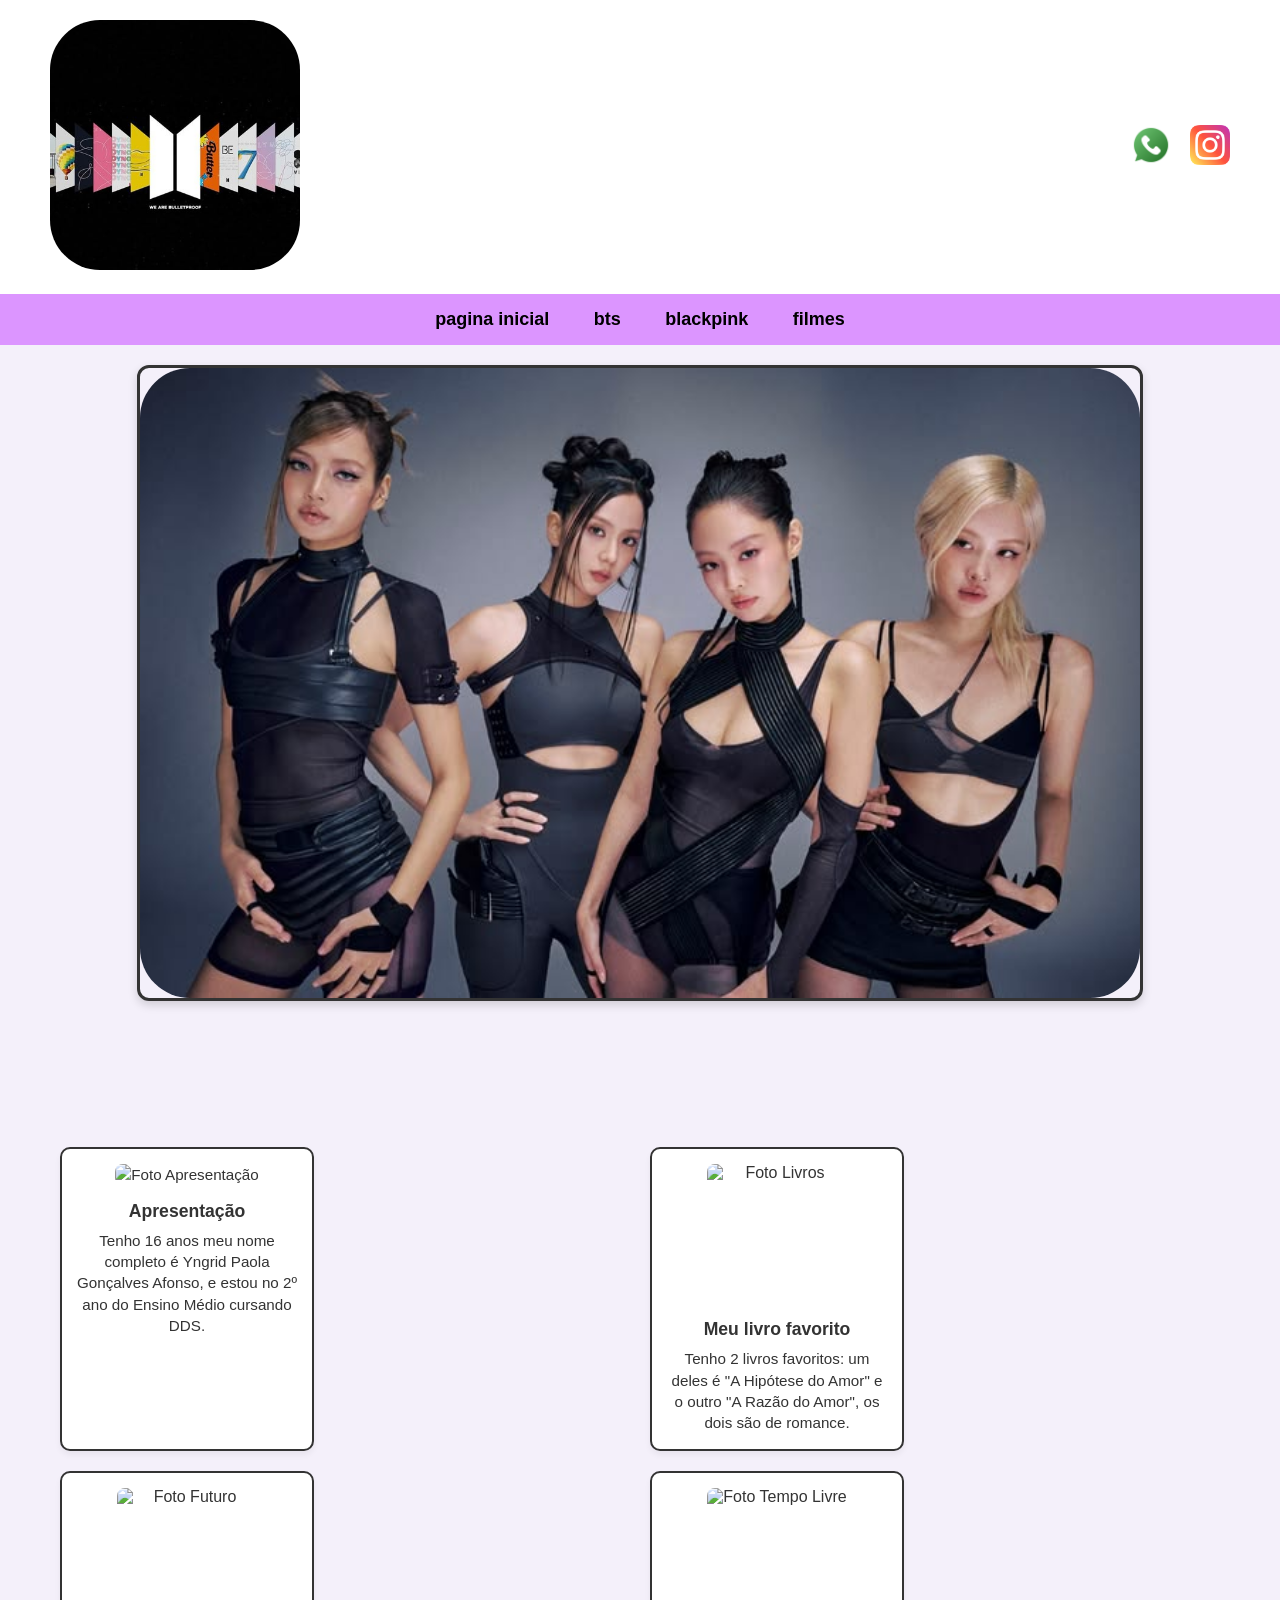
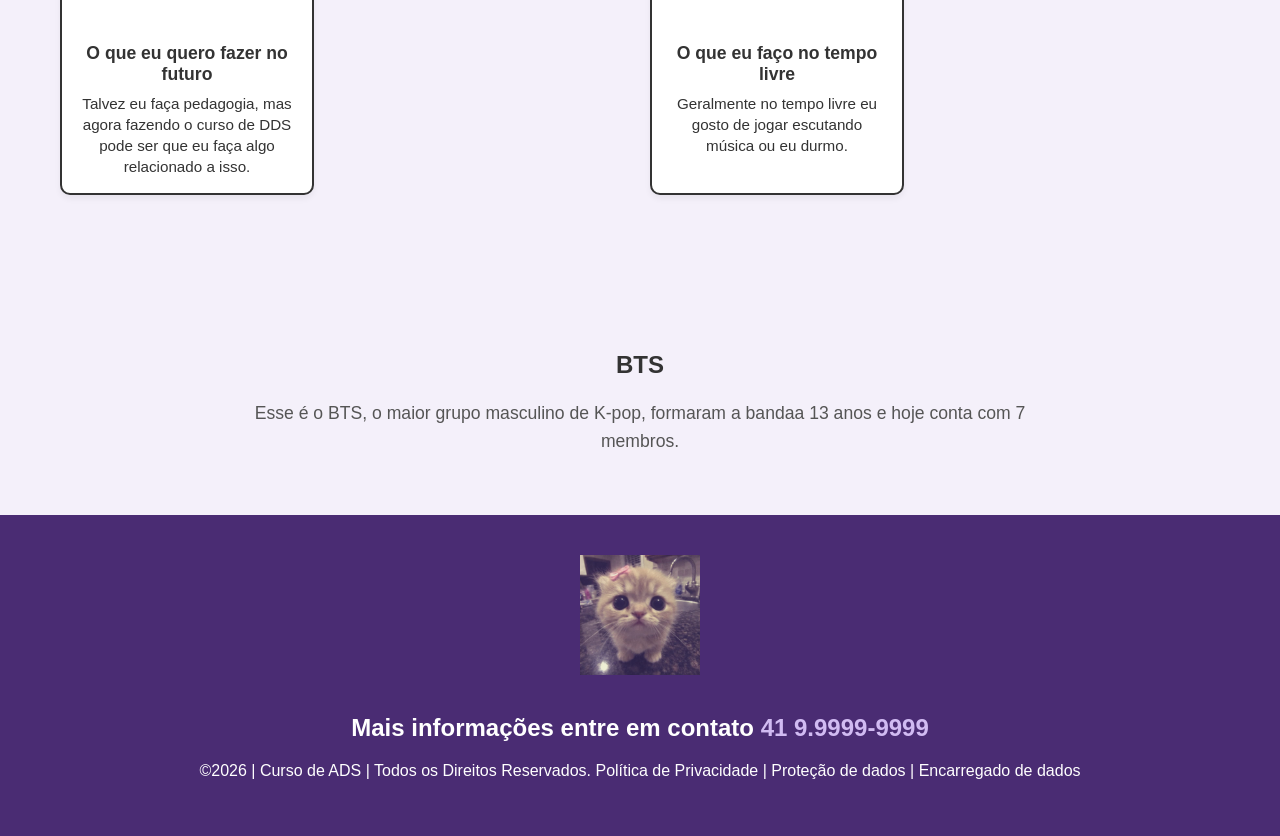
==== blackpink.html @ 5ddda4e1 "27" ====
<!DOCTYPE html>
<html lang="pt-br">
<head>
<meta charset="UTF-8">
<meta name="viewport" content="width=device-width, initial-scale=1.0">
<title>Blackpink | Nossa Escola</title>
<link rel="stylesheet" href="style.css">
</head>
<body>
<!--header é a parte do cabeçalho do site, é o topo da página-->
<header class="cabecalho-itens">
<div class="banner-foto-container">
      <img class="foto-pessoal" src="BTS Disc.jpeg" alt="Foto pessoal"> 
    </div>
<div class="sociais">
<img class="sociais" src="whatsapp.png" alt="Meu whatsapp">
<img class="sociais" src="instagram.png" alt="Meu instagram">
</div>
</header>
<!--Seção banner 1 é a parte do paragrafo 1 da página-->
<!DOCTYPE html>
<html lang="pt-BR">
<head>
  <meta charset="UTF-8">
  <meta name="viewport" content="width=device-width, initial-scale=1.0">
  <title>Banner com Flexbox</title>
 
  
</head>
<body>


  <nav class="menu-navegacao">
  <ul>
  <li><a href="index.html">pagina inicial</a></li>
  <li><a href="bts.html">bts</a></li>
  <li><a href="blackpink.html">blackpink</a></li>
  <li><a href="filmes.html">filmes</a></li>
</ul>
</nav>


<section class="banner3"> 
  <div class="banner-foto-container"> 
    <img class="foto-pessoal" src="963559282794648364.jfif" alt="Foto blackpink"> 
  </div>
</section>
</ul>
</nav>

<section class="apresentacao_blackpink">
  <div class="estudantes-grid">
    
    <!-- Quadrado 1 -->
    <div class="estudante-div">
      <p>
      <img src="sua-imagem1.jpg" alt="Foto Apresentação" class="estudante-img">
      <div class="estudante-texto">
        <h3 class="estudante-nome">Apresentação</h3>
        <p>Tenho 16 anos meu nome completo é Yngrid Paola Gonçalves Afonso, e estou no 2º ano do Ensino Médio cursando DDS.</p>
        </p>
      </div>
    </div>

    <!-- Quadrado 2 -->
    <div class="estudante-div">
      <img src="sua-imagem2.jpg" alt="Foto Livros" class="estudante-img">
      <div class="estudante-texto">
        <h3 class="estudante-nome">Meu livro favorito</h3>
        <p>Tenho 2 livros favoritos: um deles é "A Hipótese do Amor" e o outro "A Razão do Amor", os dois são de romance.</p>
      </div>
    </div>

    <!-- Quadrado 3 -->
    <div class="estudante-div">
      <img src="sua-imagem3.jpg" alt="Foto Futuro" class="estudante-img">
      <div class="estudante-texto">
        <h3 class="estudante-nome">O que eu quero fazer no futuro</h3>
        <p>Talvez eu faça pedagogia, mas agora fazendo o curso de DDS pode ser que eu faça algo relacionado a isso.</p>
      </div>
    </div>

    <!-- Quadrado 4 -->
    <div class="estudante-div">
      <img src="sua-imagem4.jpg" alt="Foto Tempo Livre" class="estudante-img">
      <div class="estudante-texto">
        <h3 class="estudante-nome">O que eu faço no tempo livre</h3>
        <p>Geralmente no tempo livre eu gosto de jogar escutando música ou eu durmo.</p>
      </div>
    </div>

  </div>
</section>

<!-- Texto abaixo do Banner -->
<div class="conteudo-texto">
  <h2>BTS</h2>
  <p>Esse é o BTS, o maior grupo masculino de K-pop, formaram a bandaa 13 anos e hoje conta com 7 membros. </p>
</div>


<footer class="escola">
<img class="logo_rodape" src="couquette kitty _3.jfif" alt="Logo da Escola">
<h2 class="escola-título">Mais informações entre em contato<a class="link"

href="https://wa.me/5541999999999"> 41 9.9999-9999 </a></h2>
<p></p>
<p>©2026 | Curso de ADS | Todos os Direitos Reservados.
Política de Privacidade | Proteção de dados | Encarregado de dados</p>
<p> </p>
</footer>
</body>
</html>
---- style.css ----
*/* Configurações Gerais e Cor de Fundo */
body {
    font-family: Arial, sans-serif;
    margin: 0;
    padding: 0;
    background-color: #f4f0fa; /* Cor de fundo suave (tom pastel/lilás) */
    color: #333333;
}

/* Cabeçalho */
.cabecalho-itens {
    display: flex;
    justify-content: space-between;
    align-items: center;
    padding: 20px 50px;
    background-color: #ffffff;
    box-shadow: 0 2px 5px rgba(0,0,0,0.1);
}

.sociais img {
    width: 40px;
    height: auto;
    margin-left: 15px;
}

.menu-navegacao {
    background-color: #DC95FF;
    padding: 15px;
    text-align: center;
}

.menu-navegacao ul {
    list-style: none;
    margin: 0;
    padding: 0;
}

.menu-navegacao li {
    display: inline-block;
    margin: 0 20px;
}

.menu-navegacao a {
    color: rgb(0, 0, 0);
    text-decoration: none;
    font-size: 18px;
    font-weight: bold;
    transition: 0.3s;
}

.menu-navegacao a:hover {
    color: #fffde9;
}

/* 1. Banner Principal (Foto de um lado, texto do outro) */
.banner1 {
    display: flex;
    align-items: center;
    justify-content: center;
    gap: 40px; /* Espaço entre a foto e o texto */
    padding: 60px 50px;
    background-color: #e8def8; /* Fundo ligeiramente diferente para destacar o banner */
}

.foto-pessoal {
    width: 250px;
    height: 250px;
    border-radius: 50px; /* Bordas arredondadas na foto */
    object-fit: cover;
}

.banner-texto {
    max-width: 500px;
}

/* Títulos das Seções */
.titulo_site {
    text-align: center;
    margin-top: 50px;
    color: #4a2c73;
}

/* Início do Banner*/

 /* Seu código existente acima... */

/* Adicione o bloco abaixo no final do arquivo: */
  .banner2 {
      margin: 0;
      padding: 20px;
      box-sizing: border-box;
    }

    .banner2 .banner-foto-container {
      width: 90%;
      max-width: 1000px;
      height: 70vh;
      margin: 0 auto;
      overflow: hidden;
      border: 3px solid #333;
      border-radius: 12px;
      box-shadow: 0 4px 10px rgba(0, 0, 0, 0.15);
    }

    .banner2 .foto-pessoal {
      width: 100%;
      height: 100%;
      object-fit: cover;
      object-position: center;
      display: block;
    }

    .conteudo-texto {
  max-width: 800px; /* Limita a largura para o texto não ficar espalhado demais */
  margin: 30px auto; /* Dá 30px de espaço acima/abaixo e centraliza na tela */
  padding: 0 20px; /* Evita que o texto encoste nas bordas em telas de celular */
  text-align: center; /* Centraliza o texto (opcional, mude para 'left' se preferir alinhado à esquerda) */
}

.conteudo-texto h3 {
  font-size: 1.8rem; /* Tamanho do título */
  margin-bottom: 10px;
  color: #333;
}

.conteudo-texto p {
  font-size: 1.1rem; /* Tamanho de texto agradável para leitura */
  line-height: 1.6; /* Espaçamento entre as linhas */
  color: #555;
}





.banner3 {
      margin: 0;
      padding: 20px;
      box-sizing: border-box;
    }

    .banner3 .banner-foto-container {
      width: 90%;
      max-width: 1000px;
      height: 70vh;
      margin: 0 auto;
      overflow: hidden;
      border: 3px solid #333;
      border-radius: 12px;
      box-shadow: 0 4px 10px rgba(0, 0, 0, 0.15);
    }

    .banner3 .foto-pessoal {
      width: 100%;
      height: 100%;
      object-fit: cover;
      object-position: center;
      display: block;
    }

    .conteudo-texto {
  max-width: 800px; /* Limita a largura para o texto não ficar espalhado demais */
  margin: 30px auto; /* Dá 30px de espaço acima/abaixo e centraliza na tela */
  padding: 0 20px; /* Evita que o texto encoste nas bordas em telas de celular */
  text-align: center; /* Centraliza o texto (opcional, mude para 'left' se preferir alinhado à esquerda) */
}

.conteudo-texto h3 {
  font-size: 1.8rem; /* Tamanho do título */
  margin-bottom: 10px;
  color: #333;
}

.conteudo-texto p {
  font-size: 1.1rem; /* Tamanho de texto agradável para leitura */
  line-height: 1.6; /* Espaçamento entre as linhas */
  color: #555;
}


.apresentacao_bts {
  padding: 20px;
  max-width: 1200px;
  margin: 0 auto;
  min-height: 100vh; /* Faz a seção ocupar a altura inteira da tela */
  display: flex;
  flex-direction: column;
  justify-content: center; /* Centraliza na vertical */
  align-items: center; /* Centraliza na horizontal */
}

/* Cria a grade de 2 colunas */
.apresentacao_bts .estudantes-grid {
  display: grid;
  grid-template-columns: 1fr 1fr;
  gap: 20px;
}

/* Estilo do cartão de cada bloco */
.apresentacao_bts .estudante-div {
  display: flex;
  align-items: center;
  gap: 15px;
  padding: 15px;
  border: 2px solid #333;
  border-radius: 10px;
  background-color: #fff;
}

/* Ajuste das imagens */
.apresentacao_bts .estudante-img {
  width: 150px;  /* Aumentado de 100px para 150px */
  height: 150px; /* Aumentado de 100px para 150px */
  object-fit: cover;
  border-radius: 8px;
  flex-shrink: 0; /* Garante que a imagem não seja esmagada pelo texto */
}

/* Ajuste dos textos */
.apresentacao_bts .estudante-texto {
  flex: 1;
}

.apresentacao_bts .estudante-nome {
  margin: 0 0 8px 0;
  font-size: 1.1rem;
}

.apresentacao_bts .estudante-div p {
  margin: 0;
  font-size: 0.95rem;
  line-height: 1.4;
}

/* Faz o 7º bloco ocupar o centro na parte de baixo */
.apresentacao_bts .bloco-inferior {
  grid-column: 1 / -1;
  max-width: 600px;
  margin: 0 auto;
  width: 100%;
}

/* Container principal: centraliza tudo no meio da tela */
.apresentacao_blackpink {
  padding: 20px;
  max-width: 1200px;
  margin: 0 auto;
  min-height: 100vh;
  display: flex;
  justify-content: center;
  align-items: center;
  box-sizing: border-box;
}

/* Grade de 2 colunas */
.apresentacao_blackpink .estudantes-grid {
  display: grid;
  grid-template-columns: 1fr 1fr;
  gap: 20px;
  width: 100%;
}

/* Estilo do cartão de cada bloco */
.apresentacao_blackpink .estudante-div {
  display: flex;
  align-items: center;
  gap: 15px;
  padding: 15px;
  border: 2px solid #333;
  border-radius: 10px;
  background-color: #fff;
}

/* Ajuste da imagem (lado esquerdo) */
.apresentacao_blackpink .estudante-img {
  width: 140px;
  height: 140px;
  object-fit: cover;
  border-radius: 8px;
  flex-shrink: 0;
}

/* Ajuste do texto (lado direito) */
.apresentacao_blackpink .estudante-texto {
  flex: 1;
}

.apresentacao_blackpink .estudante-nome {
  margin: 0 0 8px 0;
  font-size: 1.1rem;
}

.apresentacao_blackpink .estudante-div p {
  margin: 0;
  font-size: 0.95rem;
  line-height: 1.4;
}

/* 2. Seção de Músicas (Um do lado do outro, texto embaixo da foto) */
/* Alinha os blocos (cards) um do lado do outro */
.estudantes_todos {
    display: flex;
    flex-direction: row; 
    flex-wrap: wrap; 
    justify-content: center;
    gap: 30px; 
    padding: 20px;
}

/* Mantém o texto embaixo da imagem dentro de cada bloco */
.estudante-div {
    display: flex;
    flex-direction: column; 
    align-items: center; 
    text-align: center;
    background-color: #ffffff;
    padding: 20px;
    border-radius: 12px;
    width: 220px; 
    box-shadow: 0 4px 6px rgba(0,0,0,0.05);
}

.titulo_video{
    font-family: 'Segoe UI', Tahoma, Geneva, Verdana, sans-serif;
    font-size: 50px;
    font-weight: bold;
    color: #4a2c73;
    text-align: center;
    margin-bottom: 15px;
}

.container-video{
    width: 100%;
    height: auto;
    display: flex;
    flex-direction: column;
    align-items: center;
    justify-content: center;
    margin-top: 40px;
    margin-bottom: 20px;
    max-width: 100%;
}


.estudante-imagem {
    border-radius: 8px;
    height: 200px;
    object-fit: cover;
}

/* 3. Seção Minha Vida (Textos um do lado do outro) */
.essa_sou_eu .estudantes_todos {
    display: flex;
    flex-wrap: wrap;
    justify-content: center;
    gap: 25px;
    padding: 20px 50px;
}

.essa_sou_eu .estudante-div {
    flex: 1;
    min-width: 200px; /* Impede que fiquem esmagados em telas menores */
    max-width: 280px;
    background-color: #ffffff;
    padding: 25px;
    border-radius: 12px;
    box-shadow: 0 4px 6px rgba(0,0,0,0.05);
}

/* Rodapé */
.escola {
    text-align: center;
    padding: 40px 20px;
    margin-top: 60px;
    background-color: #4a2c73;
    color: #ffffff;
}

.escola .link {
    color: #d1bbf2;
    text-decoration: none;
    font-weight: bold;
}

.logo_rodape {
    width: 120px;
    height: auto;
    margin-bottom: 15px;
}
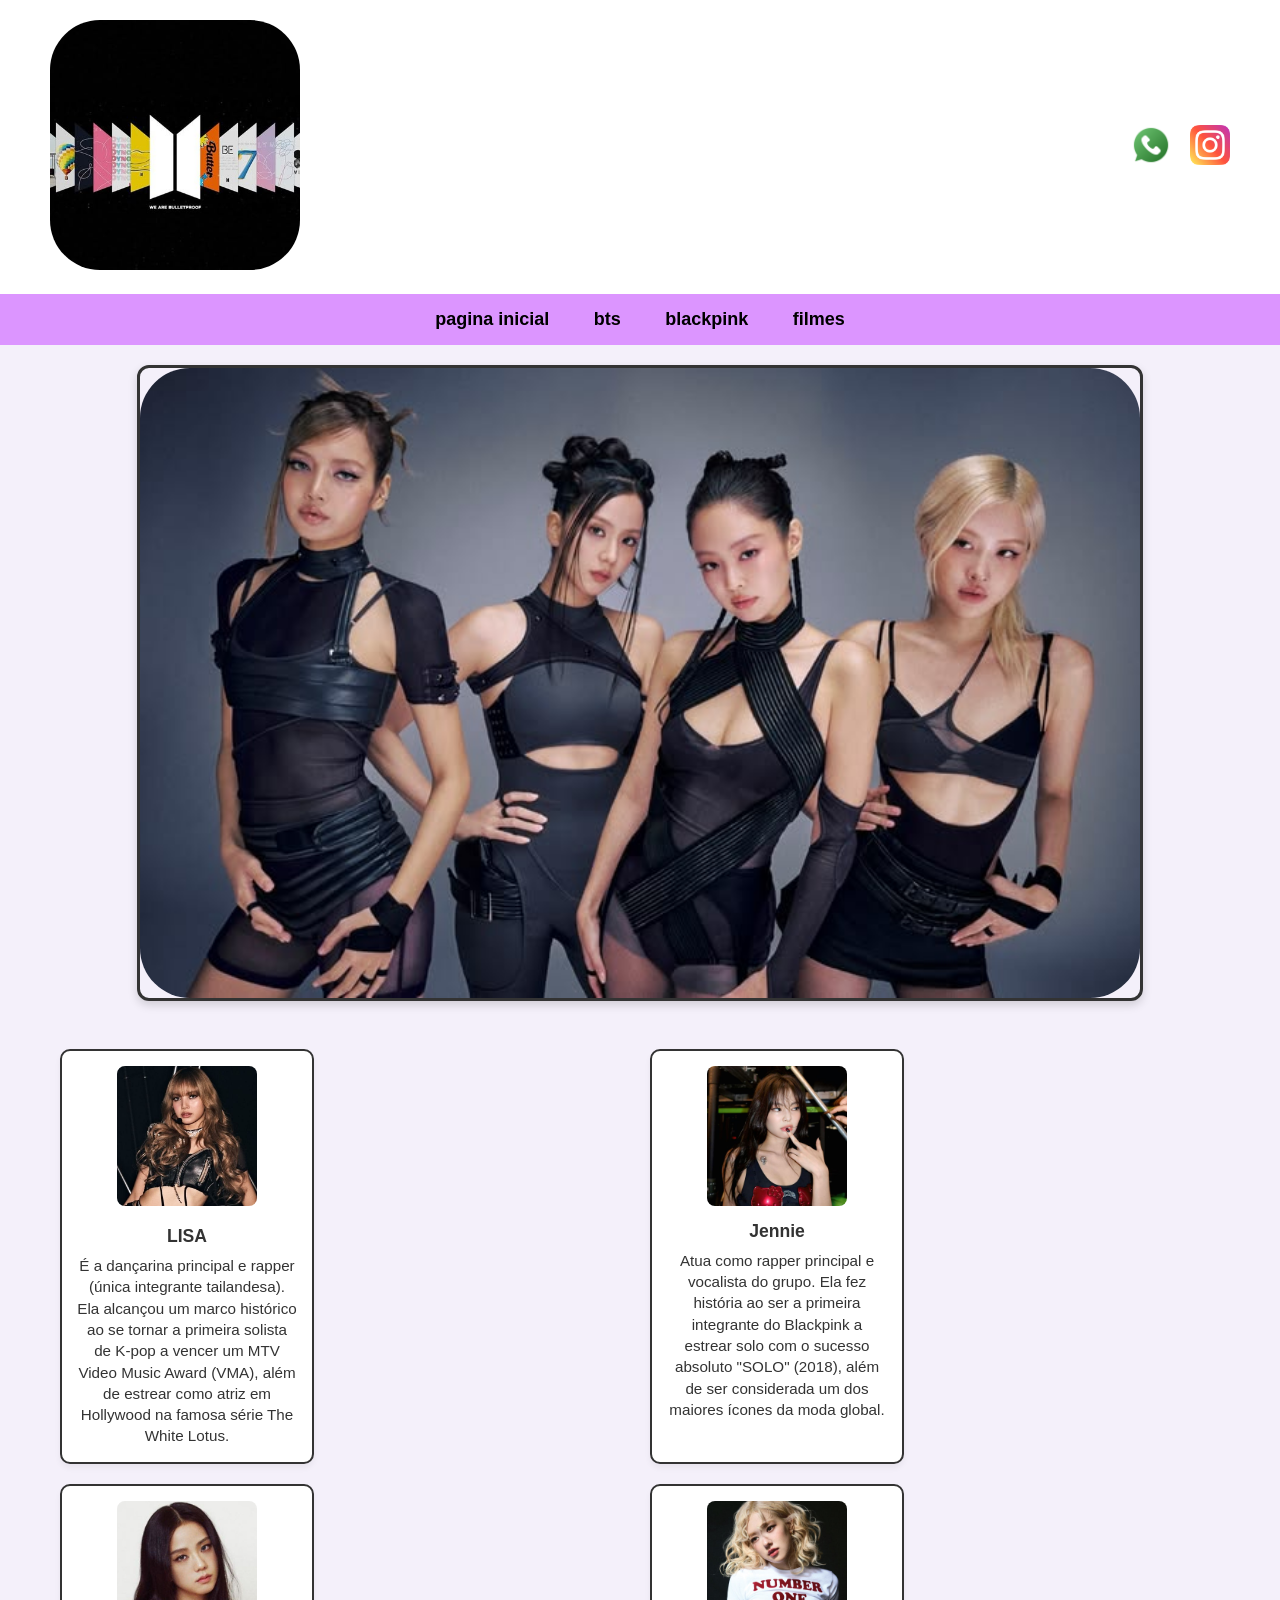
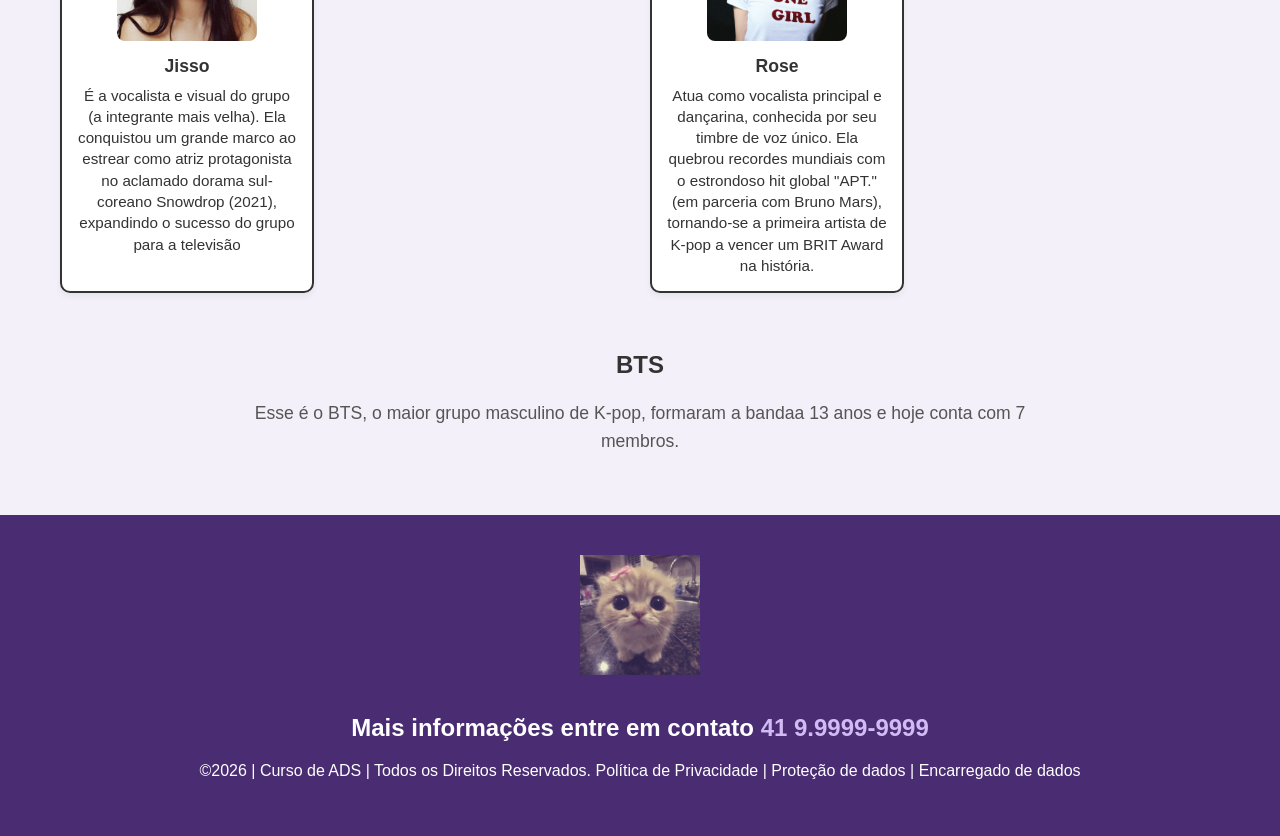
==== commit c2d58195: "27" ====
--- a/blackpink.html
+++ b/blackpink.html
@@ -54,38 +54,38 @@
     <!-- Quadrado 1 -->
     <div class="estudante-div">
       <p>
-      <img src="sua-imagem1.jpg" alt="Foto Apresentação" class="estudante-img">
+      <img src="Lisa 🐣.jfif" alt="Foto Apresentação" class="estudante-img">
       <div class="estudante-texto">
-        <h3 class="estudante-nome">Apresentação</h3>
-        <p>Tenho 16 anos meu nome completo é Yngrid Paola Gonçalves Afonso, e estou no 2º ano do Ensino Médio cursando DDS.</p>
+        <h3 class="estudante-nome">LISA</h3>
+        <p>É a dançarina principal e rapper (única integrante tailandesa). Ela alcançou um marco histórico ao se tornar a primeira solista de K-pop a vencer um MTV Video Music Award (VMA), além de estrear como atriz em Hollywood na famosa série The White Lotus.</p>
         </p>
       </div>
     </div>
 
     <!-- Quadrado 2 -->
     <div class="estudante-div">
-      <img src="sua-imagem2.jpg" alt="Foto Livros" class="estudante-img">
+      <img src="ઇଓㅤ۫ㅤ۪ㅤ.jfif" alt="Foto Livros" class="estudante-img">
       <div class="estudante-texto">
-        <h3 class="estudante-nome">Meu livro favorito</h3>
-        <p>Tenho 2 livros favoritos: um deles é "A Hipótese do Amor" e o outro "A Razão do Amor", os dois são de romance.</p>
+        <h3 class="estudante-nome">Jennie</h3>
+        <p>Atua como rapper principal e vocalista do grupo. Ela fez história ao ser a primeira integrante do Blackpink a estrear solo com o sucesso absoluto "SOLO" (2018), além de ser considerada um dos maiores ícones da moda global.</p>
       </div>
     </div>
 
     <!-- Quadrado 3 -->
     <div class="estudante-div">
-      <img src="sua-imagem3.jpg" alt="Foto Futuro" class="estudante-img">
+      <img src="180003317655698479.jfif" alt="Foto Futuro" class="estudante-img">
       <div class="estudante-texto">
-        <h3 class="estudante-nome">O que eu quero fazer no futuro</h3>
-        <p>Talvez eu faça pedagogia, mas agora fazendo o curso de DDS pode ser que eu faça algo relacionado a isso.</p>
+        <h3 class="estudante-nome">Jisso</h3>
+        <p>É a vocalista e visual do grupo (a integrante mais velha). Ela conquistou um grande marco ao estrear como atriz protagonista no aclamado dorama sul-coreano Snowdrop (2021), expandindo o sucesso do grupo para a televisão</p>
       </div>
     </div>
 
     <!-- Quadrado 4 -->
     <div class="estudante-div">
-      <img src="sua-imagem4.jpg" alt="Foto Tempo Livre" class="estudante-img">
+      <img src="ROSÉ __ 1st Full Album 'rosie' Postcard Set.jfif" alt="Foto Tempo Livre" class="estudante-img">
       <div class="estudante-texto">
-        <h3 class="estudante-nome">O que eu faço no tempo livre</h3>
-        <p>Geralmente no tempo livre eu gosto de jogar escutando música ou eu durmo.</p>
+        <h3 class="estudante-nome">Rose</h3>
+        <p>Atua como vocalista principal e dançarina, conhecida por seu timbre de voz único. Ela quebrou recordes mundiais com o estrondoso hit global "APT." (em parceria com Bruno Mars), tornando-se a primeira artista de K-pop a vencer um BRIT Award na história.</p>
       </div>
     </div>
 
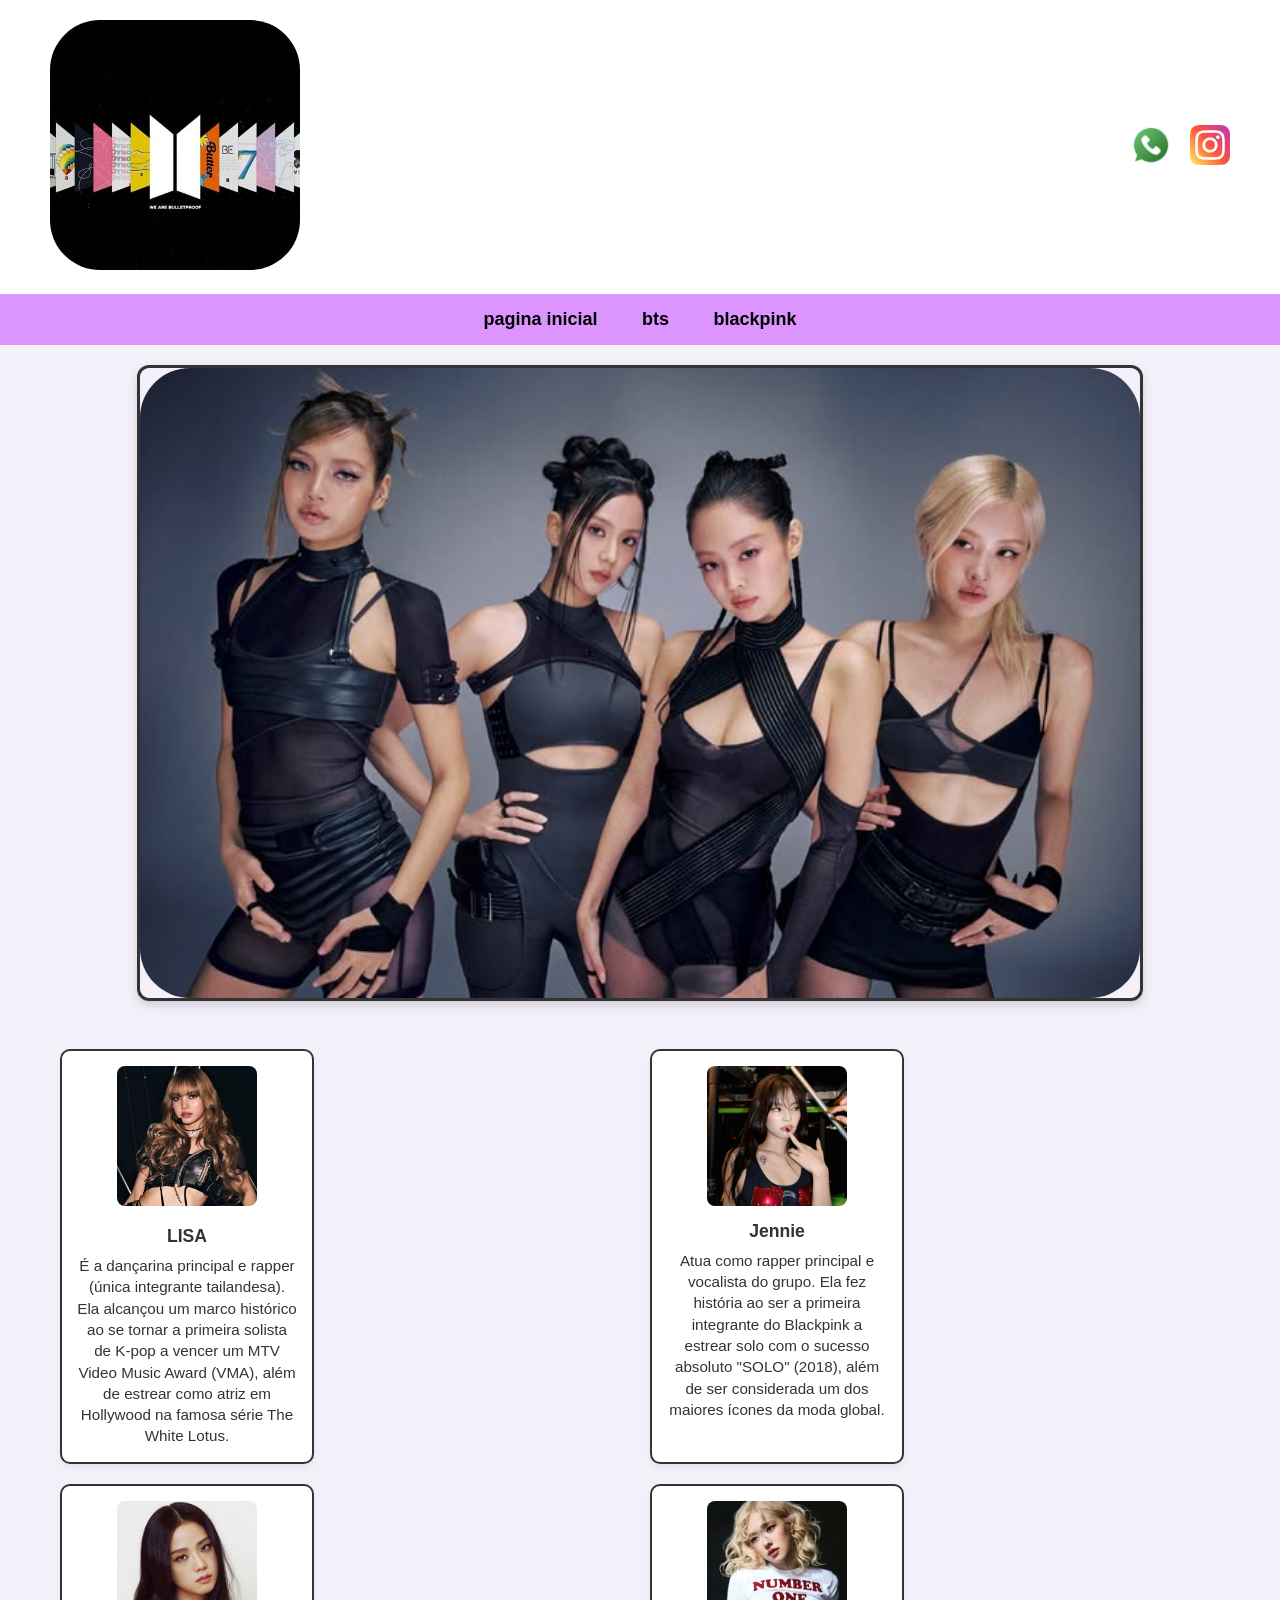
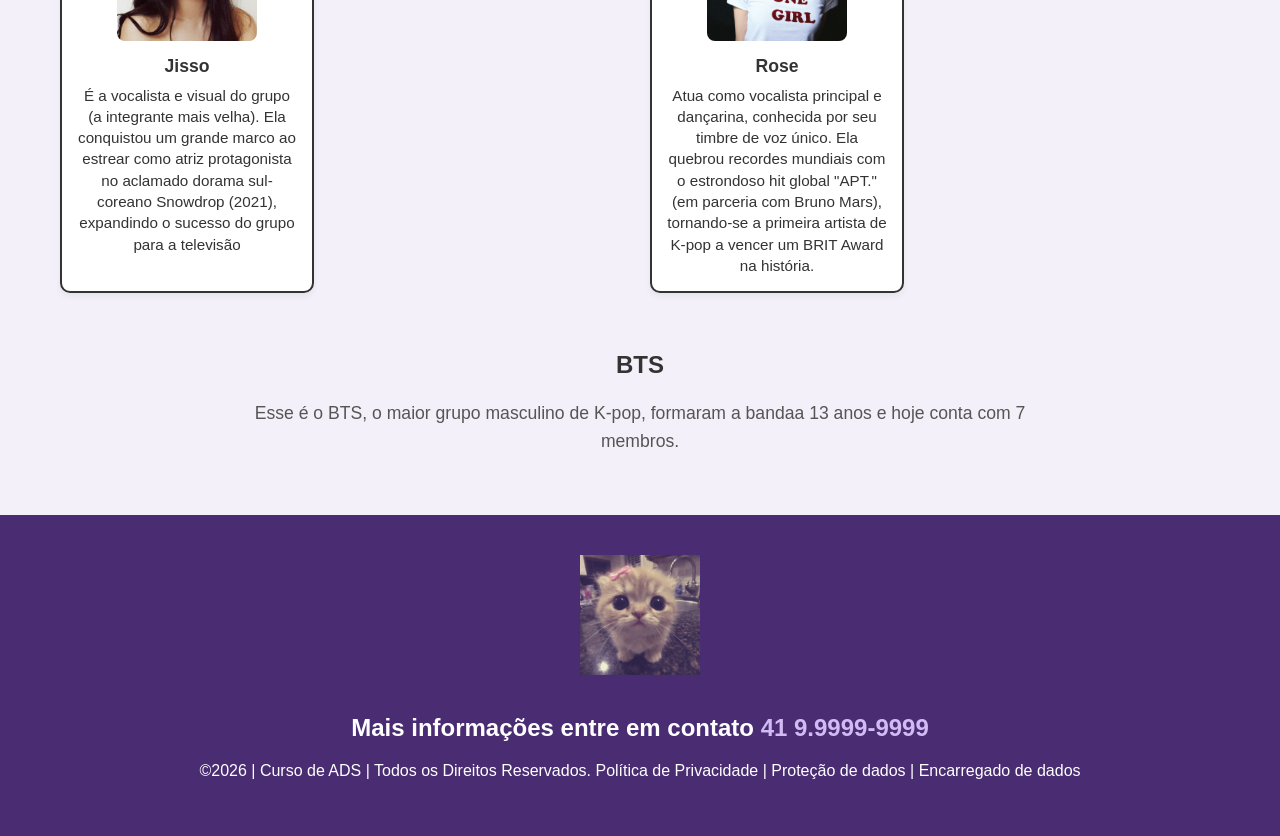
==== commit a01a4295: "10" ====
--- a/blackpink.html
+++ b/blackpink.html
@@ -35,7 +35,6 @@
   <li><a href="index.html">pagina inicial</a></li>
   <li><a href="bts.html">bts</a></li>
   <li><a href="blackpink.html">blackpink</a></li>
-  <li><a href="filmes.html">filmes</a></li>
 </ul>
 </nav>
 
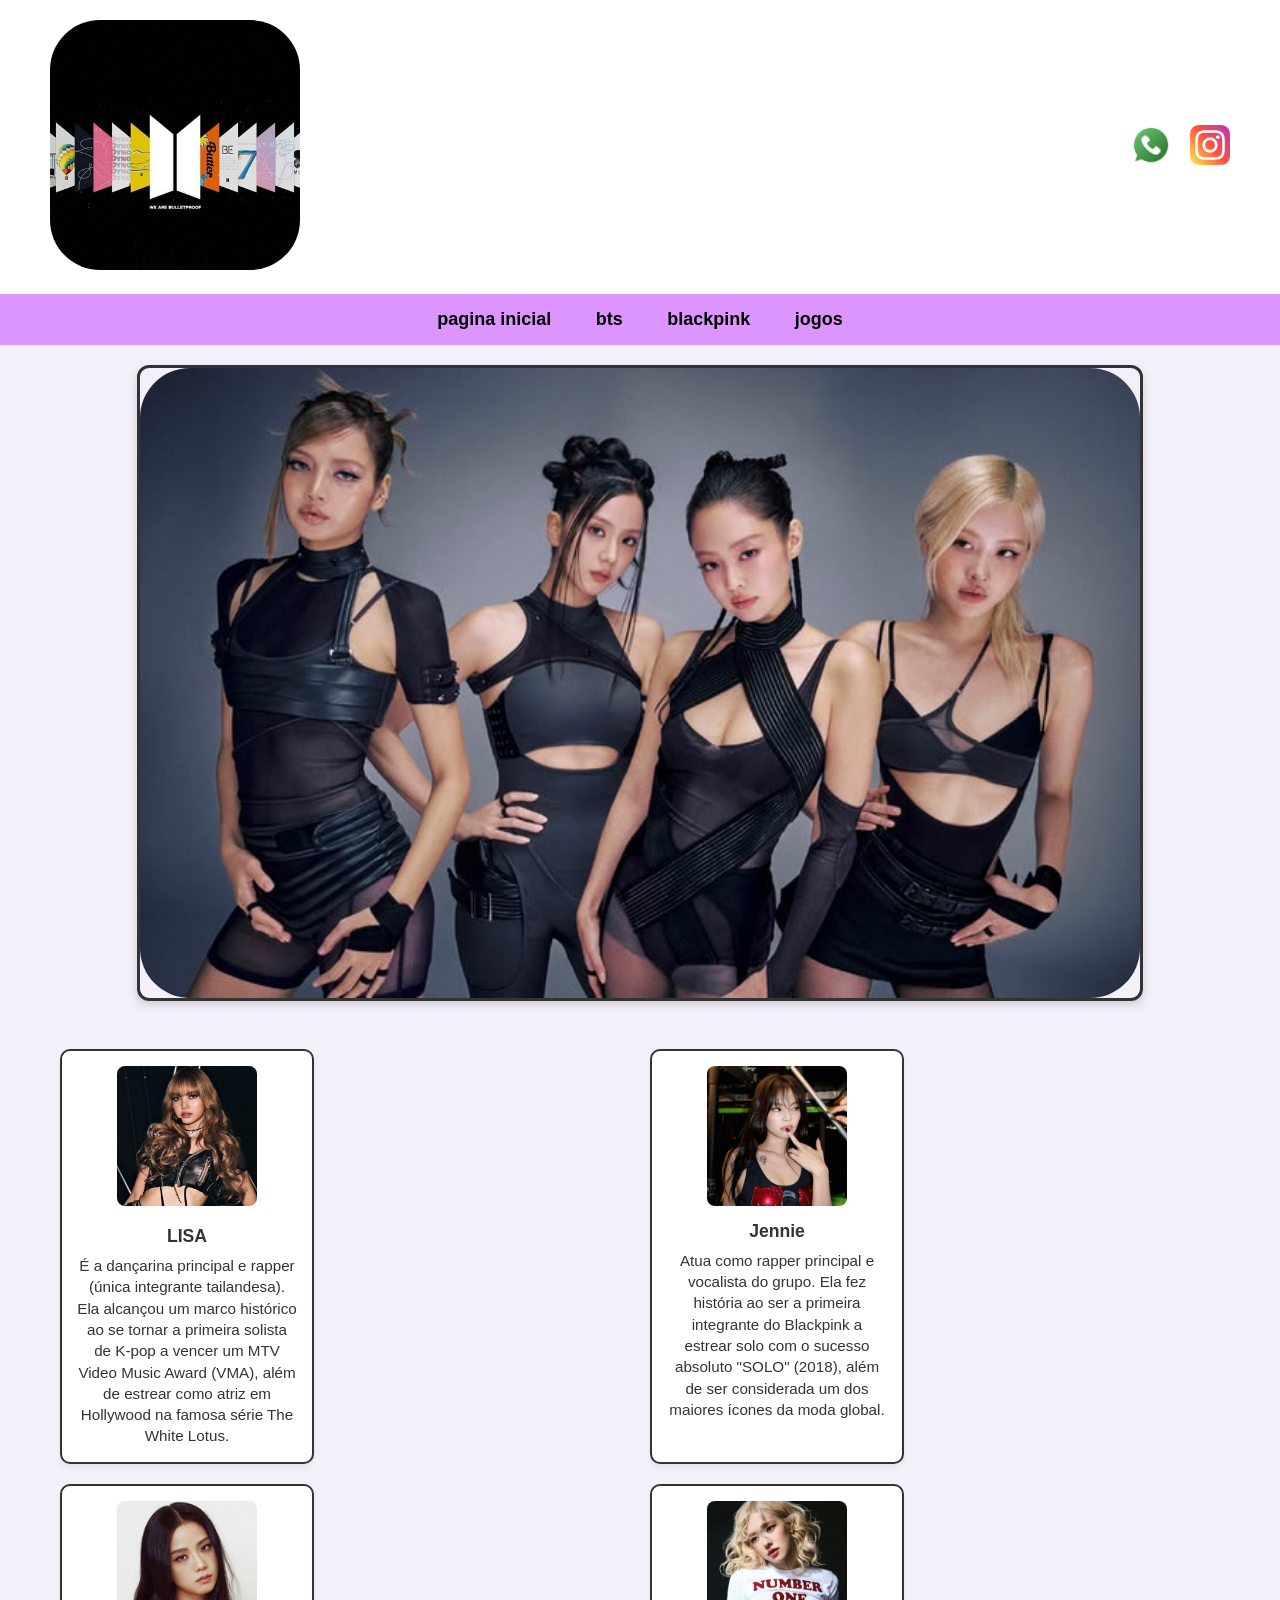
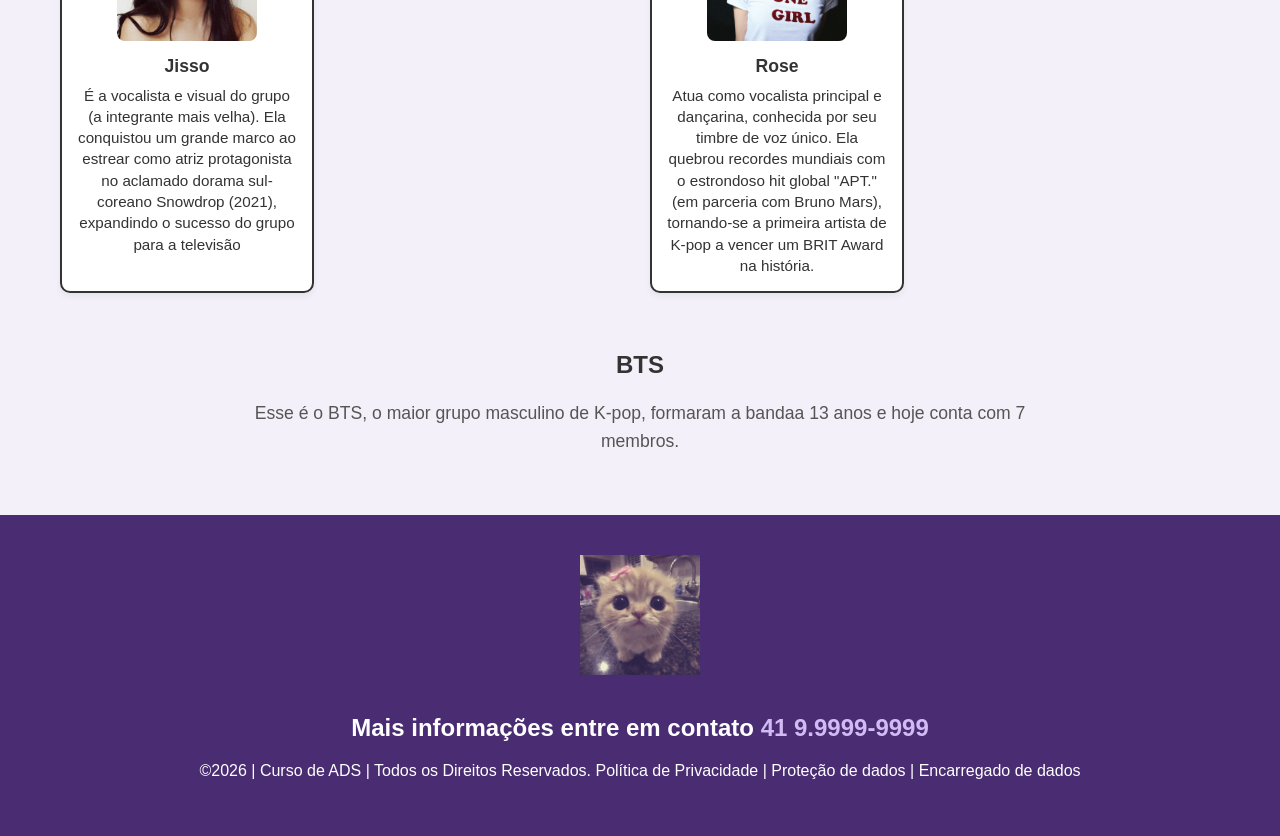
==== commit a03fa77f: "23" ====
--- a/blackpink.html
+++ b/blackpink.html
@@ -35,6 +35,7 @@
   <li><a href="index.html">pagina inicial</a></li>
   <li><a href="bts.html">bts</a></li>
   <li><a href="blackpink.html">blackpink</a></li>
+  <li><a href="jogos.html">jogos</a></li>
 </ul>
 </nav>
 
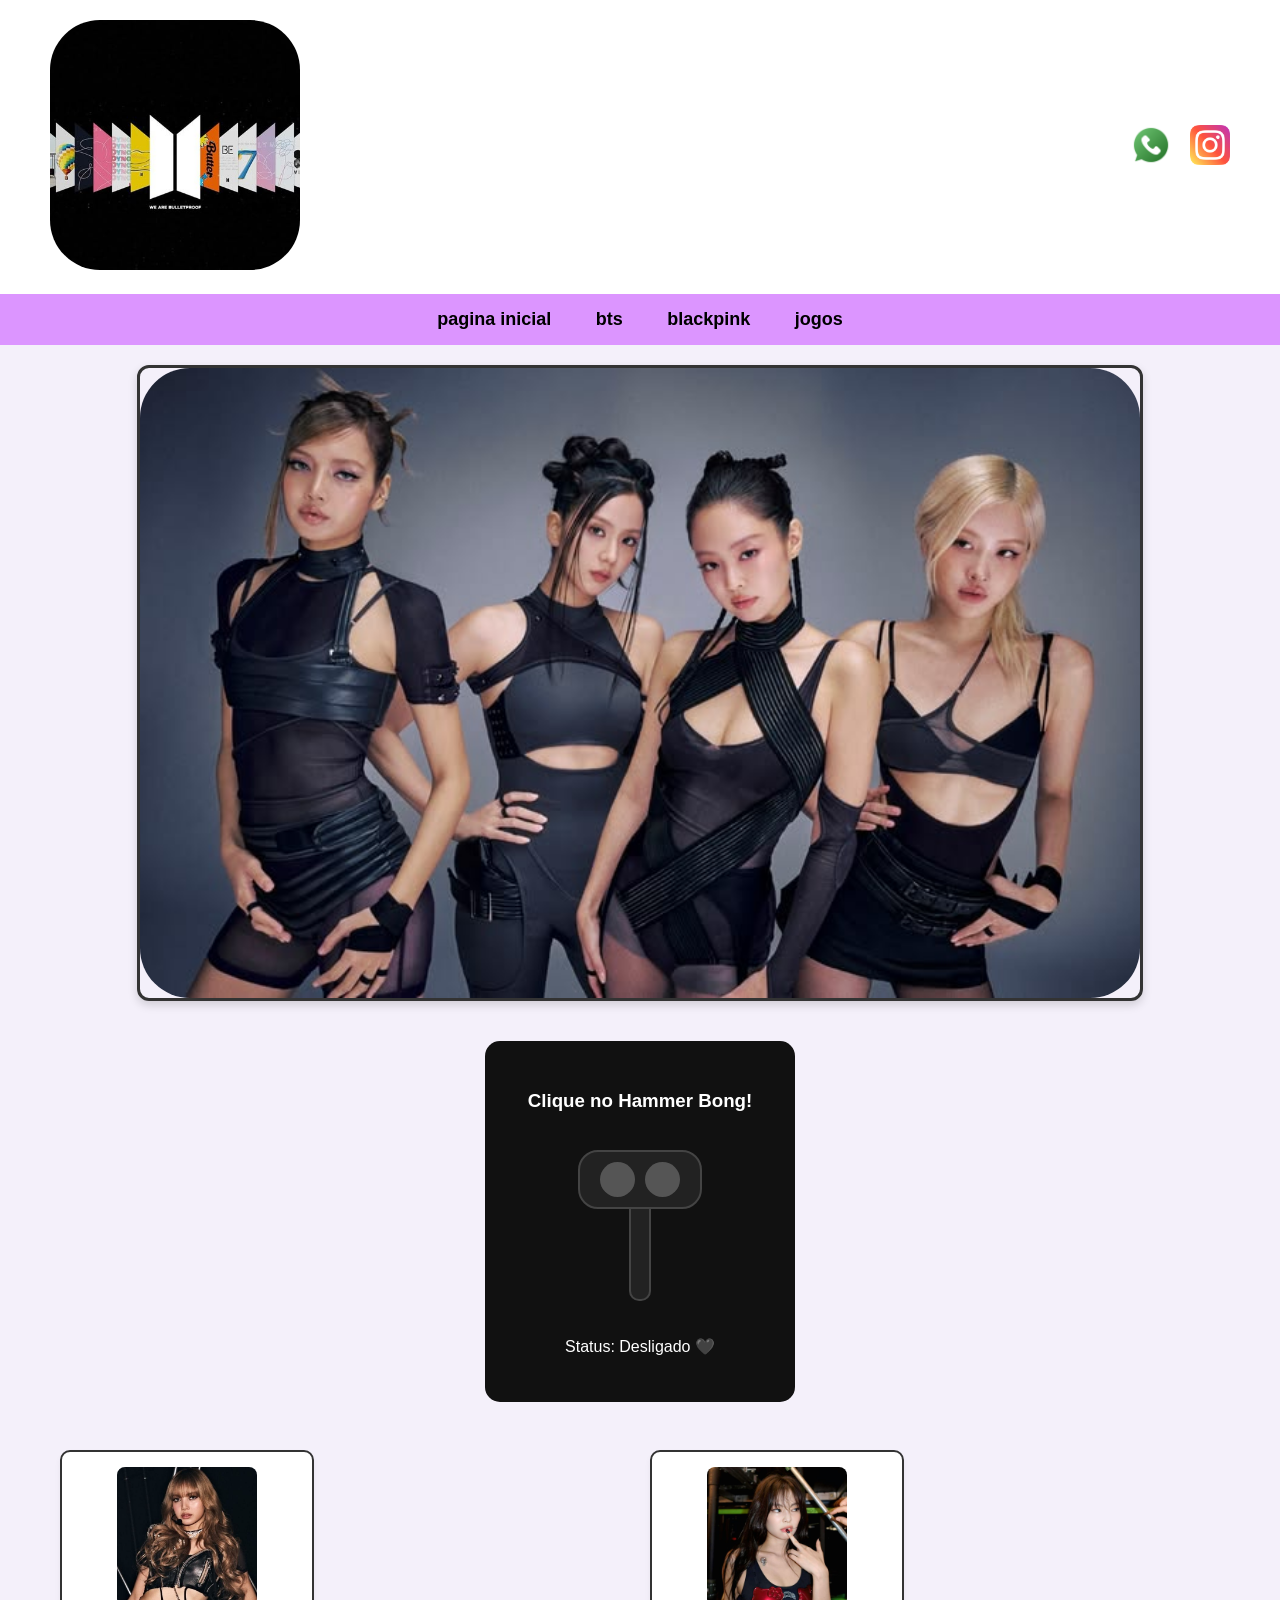
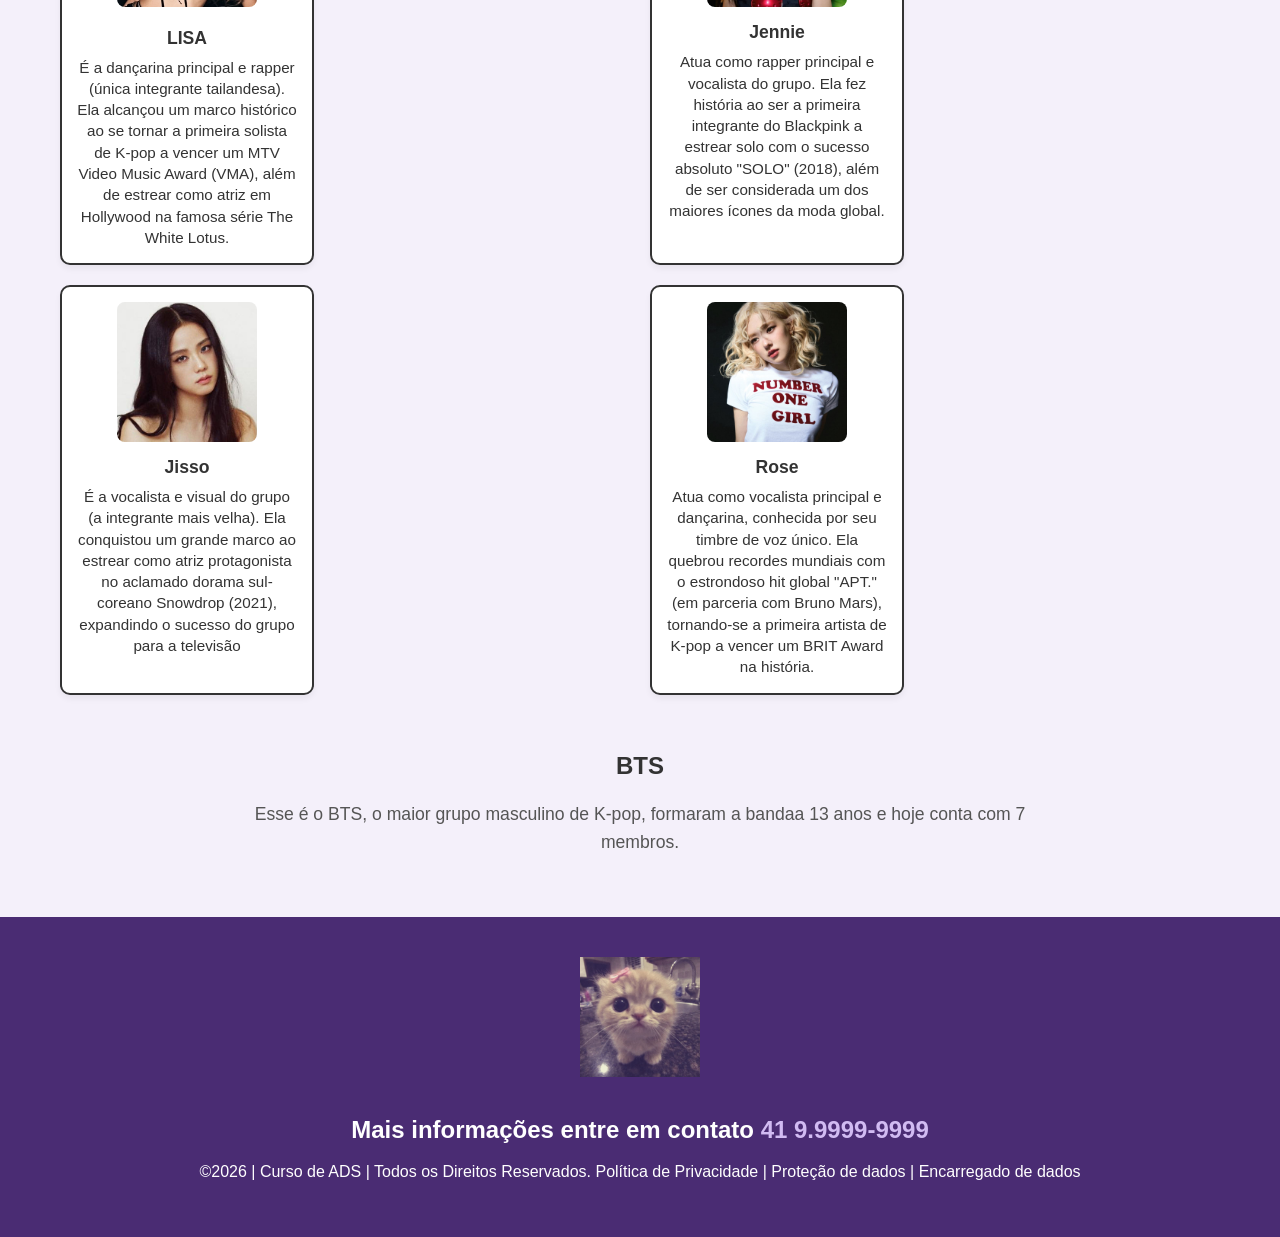
==== commit e4e0536b: "21" ====
--- a/blackpink.html
+++ b/blackpink.html
@@ -35,7 +35,7 @@
   <li><a href="index.html">pagina inicial</a></li>
   <li><a href="bts.html">bts</a></li>
   <li><a href="blackpink.html">blackpink</a></li>
-  <li><a href="jogos.html">jogos</a></li>
+ <li><a href="jogos.html">jogos</a></li>
 </ul>
 </nav>
 
@@ -47,6 +47,23 @@
 </section>
 </ul>
 </nav>
+
+
+<div class="area-lightstick">
+  <h3>Clique no Hammer Bong!</h3>
+  
+  <!-- Desenho do Lightstick feito com divs -->
+  <div id="lightstick" class="bong">
+    <div class="martelo">
+      <div class="coracao-esq"></div>
+      <div class="coracao-dir"></div>
+    </div>
+    <div class="cabo"></div>
+  </div>
+
+  <p id="status-luz">Status: Desligado 🖤</p>
+</div>
+
 
 <section class="apresentacao_blackpink">
   <div class="estudantes-grid">
--- a/style.css
+++ b/style.css
@@ -387,3 +387,232 @@
     height: auto;
     margin-bottom: 15px;
 }
+
+
+/**
+ * ============================================================================
+ * 1. VARIÁVEIS GLOBAIS (DESIGN SYSTEM)
+ * ============================================================================
+ * Centraliza cores e fontes para facilitar futuras alterações no visual do jogo.
+ */
+:root {
+    --fonte-principal: 'Segoe UI', Tahoma, Geneva, Verdana, sans-serif;
+    
+    /* Cores de Interface */
+    --cor-fundo-linhas: #333333;
+    --cor-fundo-celula: #ffffff;
+    --cor-fundo-hover: #f0f0f0;
+    --cor-texto-status: #333333;
+    --cor-borda: #cccccc;
+    
+    /* Cores das Jogadas e Estados */
+    --cor-jogador-x: #3182ce;       /* Azul */
+    --cor-jogador-o: #e53e3e;       /* Vermelho */
+    --cor-vencedor-fundo: #c6f6d5;  /* Verde claro */
+    --cor-vencedor-texto: #22543d;  /* Verde escuro */
+    
+    /* Cores do Botão */
+    --cor-botao-padrao: #2b6cb0;
+    --cor-botao-hover: #2c5282;
+}
+
+/**
+ * ============================================================================
+ * 2. ESTRUTURA E LAYOUT GLOBAL
+ * ============================================================================
+ */
+
+/* Container que centraliza o jogo na página */
+.container-jogo {
+    display: flex;
+    flex-direction: column;
+    align-items: center;
+    font-family: var(--fonte-principal);
+    margin: 20px auto;
+    max-width: 400px;
+}
+
+/**
+ * ============================================================================
+ * 3. CONTROLES E PAINEL DE STATUS
+ * ============================================================================
+ */
+
+/* Área superior de configurações e informações */
+.controles {
+    margin-bottom: 20px;
+    text-align: center;
+}
+
+/* Seletor do modo de jogo */
+.controles select {
+    padding: 8px 12px;
+    font-size: 16px;
+    border-radius: 5px;
+    border: 1px solid var(--cor-borda);
+    cursor: pointer;
+    margin-bottom: 10px;
+}
+
+/* Texto indicativo de turnos e resultados */
+#status {
+    font-size: 20px;
+    font-weight: bold;
+    color: var(--cor-texto-status);
+    margin: 10px 0;
+    min-height: 30px;
+}
+
+/**
+ * ============================================================================
+ * 4. TABULEIRO E CÉLULAS (GRADE 3X3)
+ * ============================================================================
+ */
+
+/* Estrutura principal da grade do jogo */
+.tabuleiro {
+    display: grid;
+    grid-template-columns: repeat(3, 100px);
+    grid-template-rows: repeat(3, 100px);
+    gap: 5px;
+    background-color: var(--cor-fundo-linhas);
+    padding: 5px;
+    border-radius: 10px;
+    box-shadow: 0 4px 10px rgba(0, 0, 0, 0.15);
+}
+
+/* Quadrados individuais onde os jogadores clicam */
+.celula {
+    background-color: var(--cor-fundo-celula);
+    border: none;
+    font-size: 42px;
+    font-weight: bold;
+    display: flex;
+    align-items: center;
+    justify-content: center;
+    cursor: pointer;
+    user-select: none;
+    transition: background-color 0.2s ease;
+}
+
+/* Feedback visual ao passar o mouse */
+.celula:hover {
+    background-color: var(--cor-fundo-hover);
+}
+
+/**
+ * ============================================================================
+ * 5. ESTADOS DAS JOGADAS (CLASSES DINÂMICAS DO JS)
+ * ============================================================================
+ */
+
+/* Customização aplicada quando a célula recebe 'X' */
+.celula.x {
+    color: var(--cor-jogador-x);
+}
+
+/* Customização aplicada quando a célula recebe 'O' */
+.celula.o {
+    color: var(--cor-jogador-o);
+}
+
+/* Destaque para a combinação vencedora da rodada */
+.celula.vencedor {
+    background-color: var(--cor-vencedor-fundo) !important;
+    color: var(--cor-vencedor-texto);
+}
+
+/**
+ * ============================================================================
+ * 6. BOTÕES E AÇÕES
+ * ============================================================================
+ */
+
+/* Botão que reinicia a partida e limpa o tabuleiro */
+#reiniciar {
+    margin-top: 20px;
+    padding: 10px 20px;
+    font-size: 16px;
+    font-weight: bold;
+    color: #ffffff;
+    background-color: var(--cor-botao-padrao);
+    border: none;
+    border-radius: 5px;
+    cursor: pointer;
+    transition: background-color 0.2s ease;
+}
+
+/* Feedback visual ao passar o mouse no botão */
+#reiniciar:hover {
+    background-color: var(--cor-botao-hover);
+}
+
+
+
+
+.area-lightstick {
+  text-align: center;
+  padding: 30px;
+  background-color: #111;
+  color: white;
+  border-radius: 15px;
+  width: 250px;
+  margin: 20px auto;
+  font-family: sans-serif;
+}
+
+.bong {
+  cursor: pointer;
+  display: inline-block;
+  margin: 20px 0;
+  transition: transform 0.3s ease;
+}
+
+/* Cabeça do martelo */
+.martelo {
+  display: flex;
+  justify-content: center;
+  align-items: center;
+  background: #222;
+  padding: 10px 15px;
+  border-radius: 20px;
+  border: 2px solid #444;
+}
+
+/* Os dois corações laterais */
+.coracao-esq, .coracao-dir {
+  width: 35px;
+  height: 35px;
+  background-color: #555; /* Cor apagada */
+  border-radius: 50%;
+  margin: 0 5px;
+  transition: all 0.3s ease;
+}
+
+/* Cabo preto */
+.cabo {
+  width: 18px;
+  height: 90px;
+  background-color: #222;
+  margin: 0 auto;
+  border-radius: 0 0 10px 10px;
+  border: 2px solid #444;
+  border-top: none;
+}
+
+/* --- EFEITO QUANDO LIGADO PELO JAVASCRIPT --- */
+.bong.aceso .coracao-esq,
+.bong.aceso .coracao-dir {
+  background-color: #ff1493; /* Rosa choque */
+  box-shadow: 0 0 20px #ff1493, 0 0 40px #ff69b4; /* Brilho neon */
+}
+
+/* Animação de "batida" */
+@keyframes batida {
+  0%, 100% { transform: scale(1) rotate(0deg); }
+  50% { transform: scale(1.15) rotate(-8deg); }
+}
+
+.bong.aceso {
+  animation: batida 0.6s infinite; /* Fica pulsando no ritmo */
+}
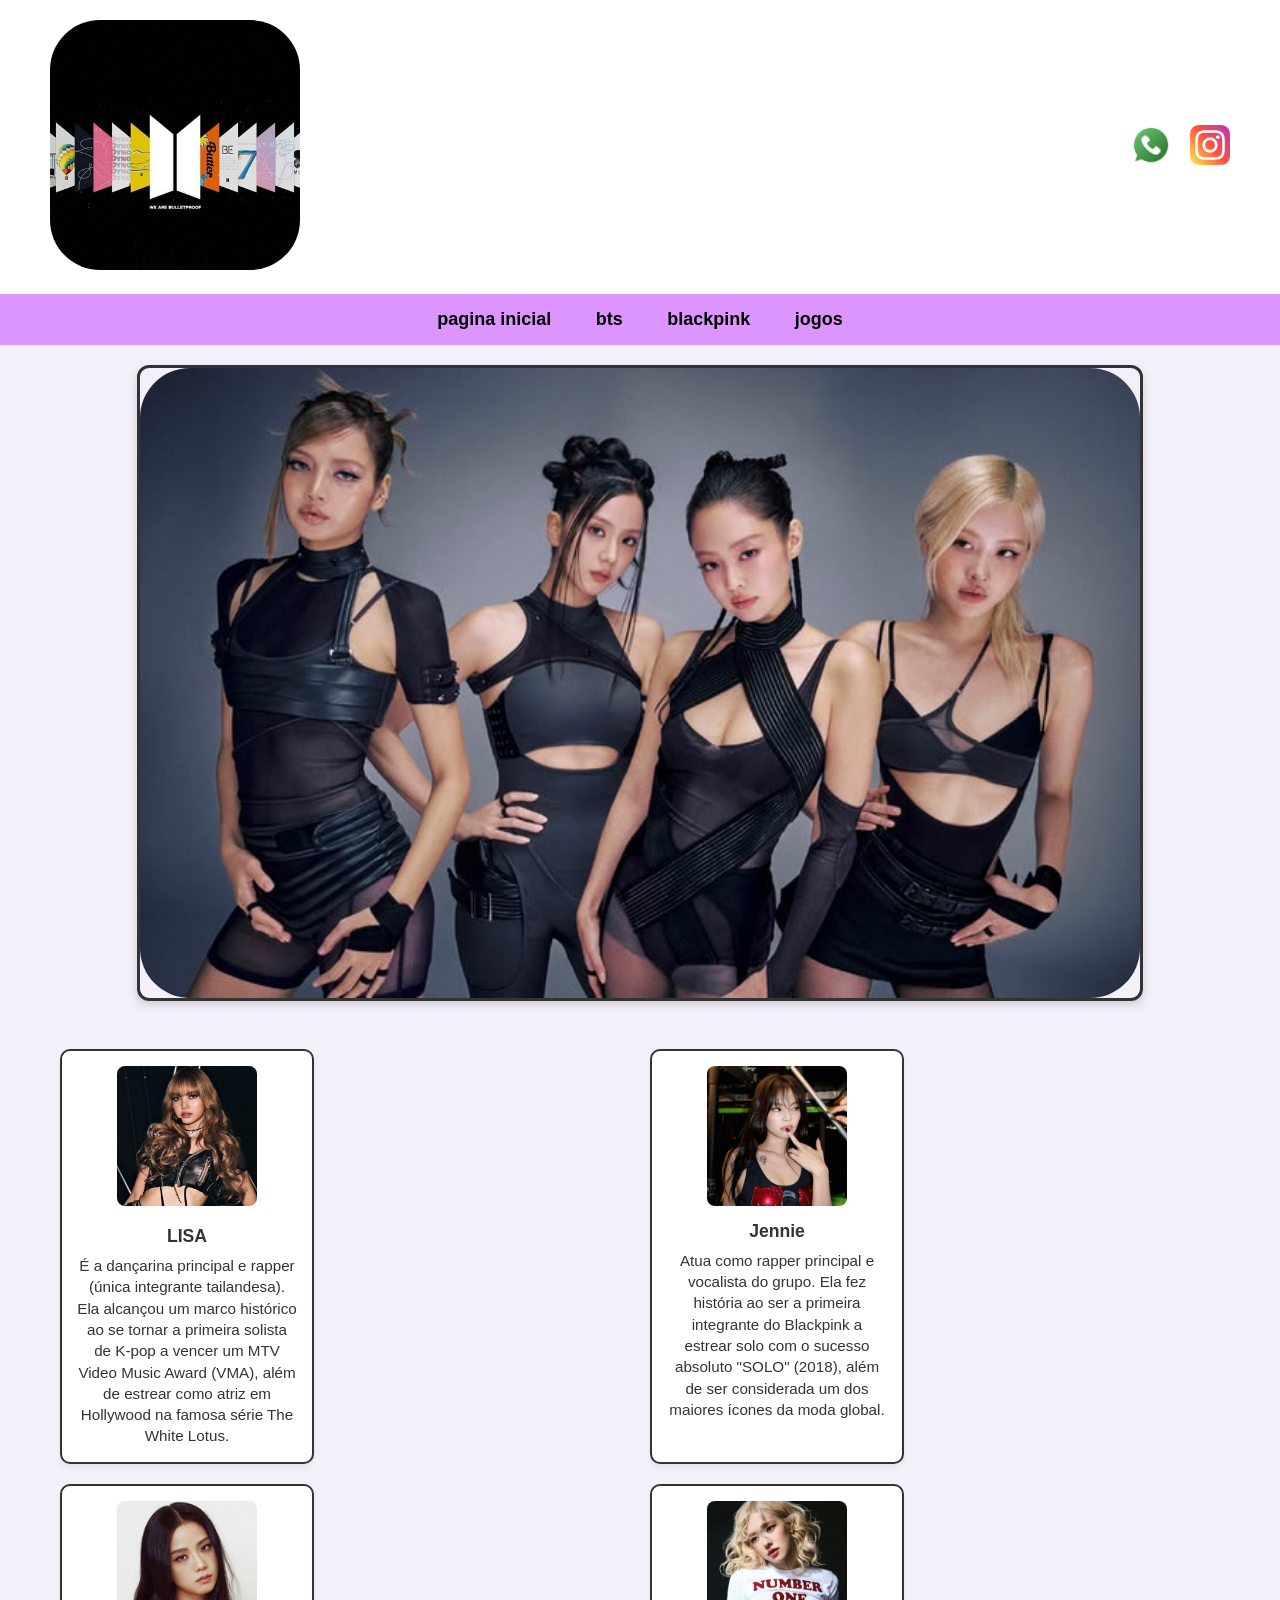
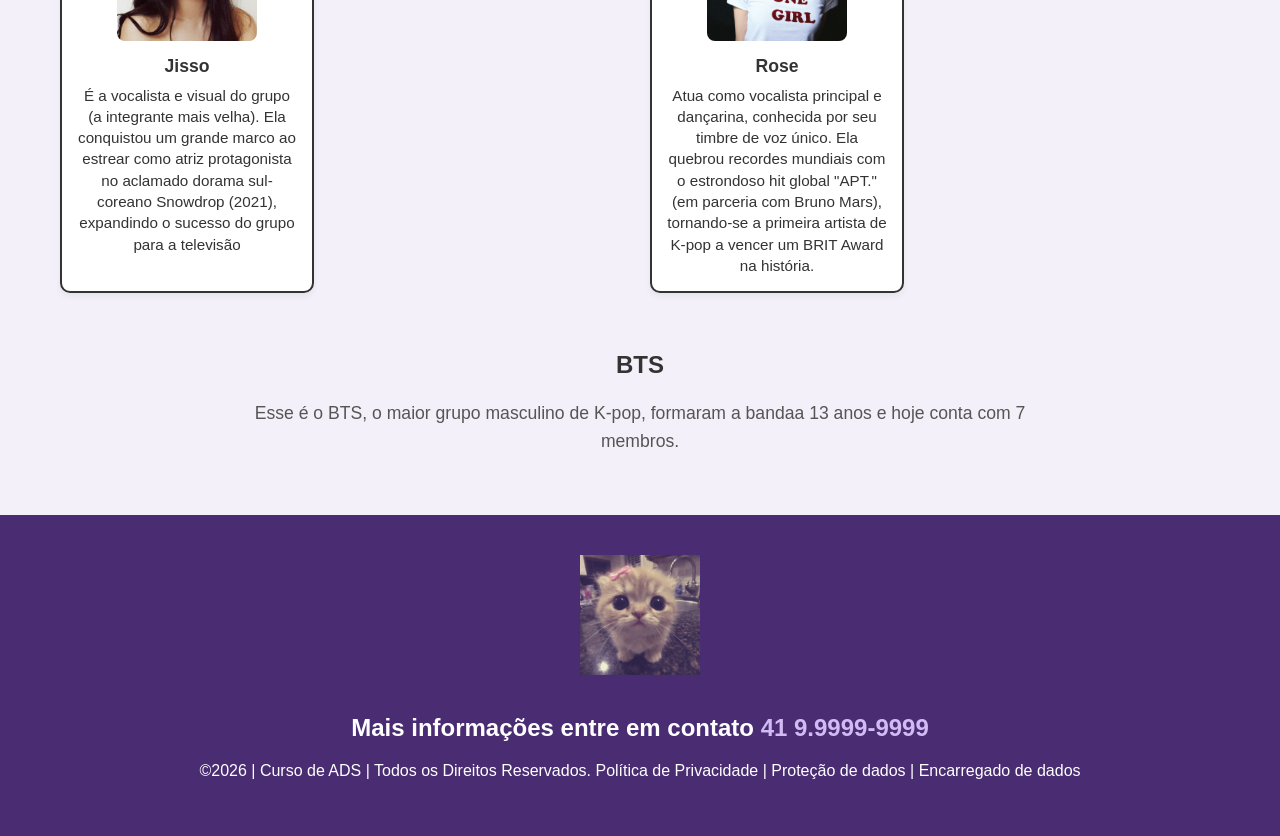
==== commit 9b6b64d6: "24" ====
--- a/blackpink.html
+++ b/blackpink.html
@@ -47,22 +47,6 @@
 </section>
 </ul>
 </nav>
-
-
-<div class="area-lightstick">
-  <h3>Clique no Hammer Bong!</h3>
-  
-  <!-- Desenho do Lightstick feito com divs -->
-  <div id="lightstick" class="bong">
-    <div class="martelo">
-      <div class="coracao-esq"></div>
-      <div class="coracao-dir"></div>
-    </div>
-    <div class="cabo"></div>
-  </div>
-
-  <p id="status-luz">Status: Desligado 🖤</p>
-</div>
 
 
 <section class="apresentacao_blackpink">
--- a/style.css
+++ b/style.css
@@ -545,74 +545,4 @@
 /* Feedback visual ao passar o mouse no botão */
 #reiniciar:hover {
     background-color: var(--cor-botao-hover);
-}
-
-
-
-
-.area-lightstick {
-  text-align: center;
-  padding: 30px;
-  background-color: #111;
-  color: white;
-  border-radius: 15px;
-  width: 250px;
-  margin: 20px auto;
-  font-family: sans-serif;
-}
-
-.bong {
-  cursor: pointer;
-  display: inline-block;
-  margin: 20px 0;
-  transition: transform 0.3s ease;
-}
-
-/* Cabeça do martelo */
-.martelo {
-  display: flex;
-  justify-content: center;
-  align-items: center;
-  background: #222;
-  padding: 10px 15px;
-  border-radius: 20px;
-  border: 2px solid #444;
-}
-
-/* Os dois corações laterais */
-.coracao-esq, .coracao-dir {
-  width: 35px;
-  height: 35px;
-  background-color: #555; /* Cor apagada */
-  border-radius: 50%;
-  margin: 0 5px;
-  transition: all 0.3s ease;
-}
-
-/* Cabo preto */
-.cabo {
-  width: 18px;
-  height: 90px;
-  background-color: #222;
-  margin: 0 auto;
-  border-radius: 0 0 10px 10px;
-  border: 2px solid #444;
-  border-top: none;
-}
-
-/* --- EFEITO QUANDO LIGADO PELO JAVASCRIPT --- */
-.bong.aceso .coracao-esq,
-.bong.aceso .coracao-dir {
-  background-color: #ff1493; /* Rosa choque */
-  box-shadow: 0 0 20px #ff1493, 0 0 40px #ff69b4; /* Brilho neon */
-}
-
-/* Animação de "batida" */
-@keyframes batida {
-  0%, 100% { transform: scale(1) rotate(0deg); }
-  50% { transform: scale(1.15) rotate(-8deg); }
-}
-
-.bong.aceso {
-  animation: batida 0.6s infinite; /* Fica pulsando no ritmo */
-}
+}
